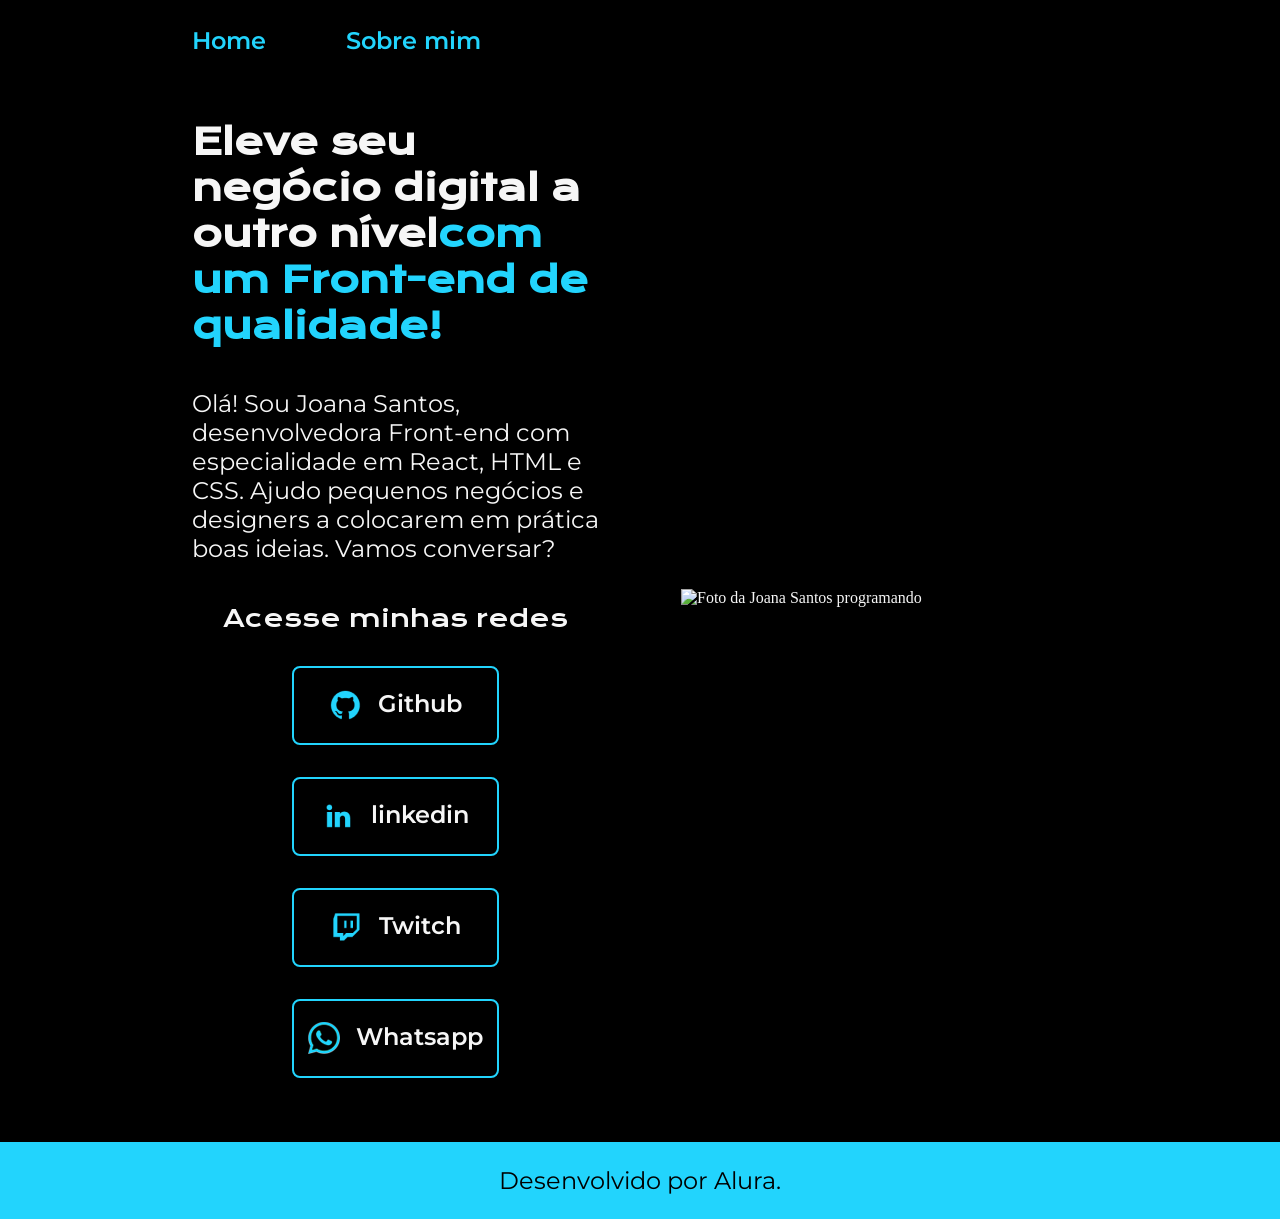
==== index.html @ 97a8e47f "Add files via upload" ====
<!DOCTYPE html>
<html lang="pt-br">

<head>
    <meta charset="UTF-8">
    <meta http-equiv="X-UA-Compatible" content="IE=edge">
    <meta name="viewport" content="width=device-width, initial-scale=1.0">
    <title>Portifolio</title>
    <link rel="stylesheet" href="./styles/style.css">
</head>

<body>
    <header class="cabecalho">
        <nav class="cabecalho__menu">
            <a class="cabecalho__menu__link" href="index.html">Home</a>
            <a class="cabecalho__menu__link" href="about.html">Sobre mim</a>
        </nav>
    </header>
    <main class="apresentacao">
        <section class="apresentacao__conteudo">
            <h1 class="apresentacao__conteudo__titulo">Eleve seu negócio digital a outro nível<strong 
            class="titulo-destaque">com um Front-end de qualidade!
            </strong></h1>
            <p class="apresentacao__conteudo__texto">Olá! Sou Joana Santos, desenvolvedora
            Front-end com especialidade em React, HTML e
            CSS. Ajudo pequenos negócios e designers a
            colocarem em prática boas ideias. Vamos
            conversar?</p>
            <div class="apresentacao__links">
                <h2 class="apresentacao__links__subtitulo">Acesse minhas redes</h2>
                <a class="apresentacao__links__navegacao" href="https://github.com/rafaballerini">
                    <img src="./assets/github.png">
                    Github
                </a>
                <a class="apresentacao__links__navegacao" href="https://linkedin.com/in/rafaellaballerini">
                    <img src="./assets/linkedin.png">
                    linkedin
                </a>
                <a class="apresentacao__links__navegacao" href="https://twitch.tv/guilimadev">
                    <img src="./assets/twitch.png">
                    Twitch
                </a>
                <a class="apresentacao__links__navegacao" href="https://twitch.tv/guilimadev">
                    <img src="./assets/whatsapp.png">
                    Whatsapp
                </a>
            </div>
        </section>
        <img class="apresentacao__imagem" src="./assets/imagem.png" alt="Foto da Joana Santos programando">
    </main>
    <footer class="rodape">
        <p>Desenvolvido por Alura.</p>
    </footer>
</body>

</html>
---- styles/style.css ----
@import url('https://fonts.googleapis.com/css2?family=Krona+One&family=Montserrat:wght@400;600&display=swap');

:root {
    --cor-primaria: #000000;
    --cor-secundaria: #F6F6F6;
    --cor-terciaria: #22D4FD;
    --cor-hover: #272727;

    --fonte-primaria: 'Krona One', sans-serif;
    --fonte-secundaria: 'Montserrat', sans-serif;
}
*{
    margin: 0;
    padding: 0;
}

body{
    box-sizing: border-box;
    background-color: var(--cor-primaria);
    color: var(--cor-secundaria);
}

.cabecalho{
    padding: 2% 0% 0% 15%;
}
.cabecalho__menu{
    display: flex;
    gap: 80px;
}
.cabecalho__menu__link{
    font-family: var(--fonte-secundaria);
    font-size: 1.5rem;
    font-weight: 600;
    color: var(--cor-terciaria);
    text-decoration: none;
}
.apresentacao{
    padding: 5% 15%;
    display: flex;
    align-items: center;
    justify-content: space-between;
    gap: 82px;
}
.apresentacao__conteudo{
    width: 50%;
    display: flex;
    flex-direction: column;
    gap: 40px;
}

.apresentacao__conteudo__titulo{
    font-size: 2.25rem;
    font-family: var(--fonte-primaria);
}
.titulo-destaque{
    color: var(--cor-terciaria);
}
.apresentacao__conteudo__texto{
    font-size: 1.5rem;
    font-family: var(--fonte-secundaria);
}

.apresentacao__links{
    display: flex;
    flex-direction: column;
    justify-content: space-between;
    align-items: center;
    gap: 32px;
}
.apresentacao__links__subtitulo{
    font-family: var(--fonte-primaria);
    font-weight: 400;
    font-size: 1.5rem;
}
.apresentacao__links__navegacao{
    display: flex;
    justify-content: center;
    gap: 16px;
    border: 2px solid var(--cor-terciaria);
    width: 50%;
    text-align: center;
    border-radius: 8px;
    font-size: 1.5rem;
    font-weight: 600;
    padding: 21.5px 0;
    text-decoration: none;
    color: var(--cor-secundaria);
    font-family: var(--fonte-secundaria);
}
.apresentacao__links__navegacao:hover{
    background-color: var(--cor-hover);
}
.apresentacao__imagem{
    width: 50%;
}
.rodape{
    color: var(--cor-primaria);
    background-color: var(--cor-terciaria);
    padding: 24px;
    text-align: center;
    font-family: var(--fonte-secundaria);
    font-size: 1.5rem;
    font-weight: 400;
}

@media (max-width: 1200px) {
    .cabecalho{
         padding: 10%;  
    }
    .cabecalho__menu{
        justify-content: center;
    }
    .apresentacao{
        flex-direction: column-reverse;
        padding: 5%;
    }
    .apresentacao__conteudo{
        width: auto;
    }
}
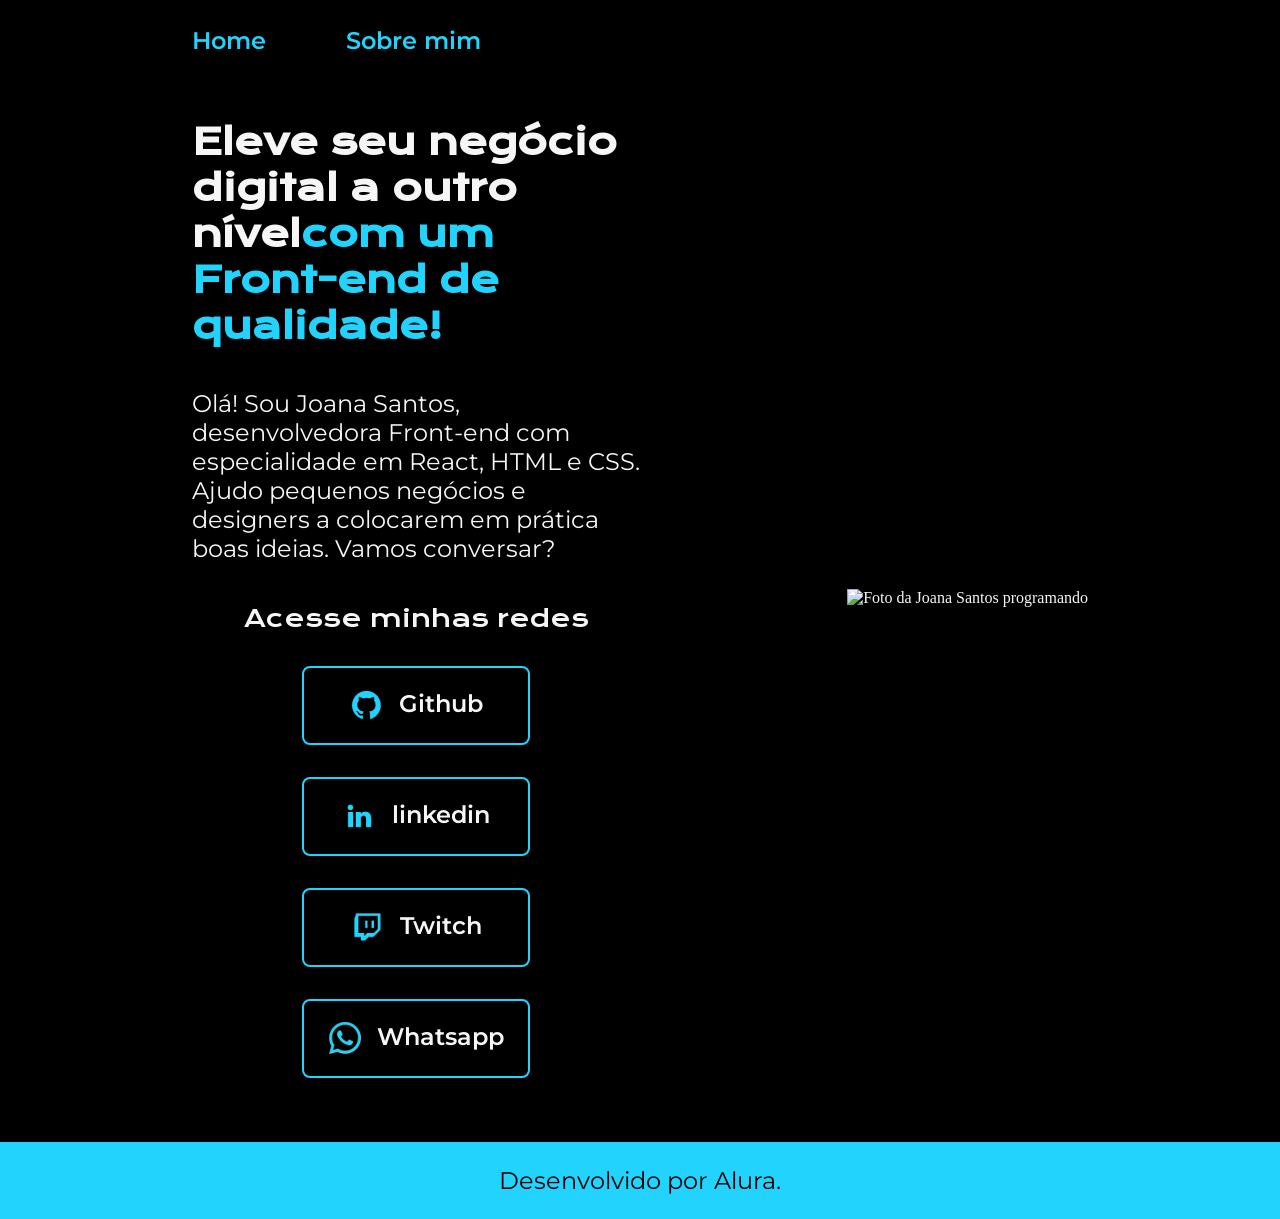
==== commit c7de557f: "Update index.html Teste" ====
--- a/index.html
+++ b/index.html
@@ -46,11 +46,15 @@
                 </a>
             </div>
         </section>
-        <img class="apresentacao__imagem" src="./assets/imagem.png" alt="Foto da Joana Santos programando">
+        <picture>
+            <source media="(max-width: 750px)" srcset="./assets/imagem.png" type="image/png">
+            <source media="(max-width: 1050px)" srcset="./assets/imagem.png" type="image/png">
+            <img class="apresentacao__imagem" src="./assets/imagem.png" alt="Foto da Joana Santos programando">
+        </picture>
     </main>
     <footer class="rodape">
         <p>Desenvolvido por Alura.</p>
     </footer>
 </body>
 
-</html>+</html>
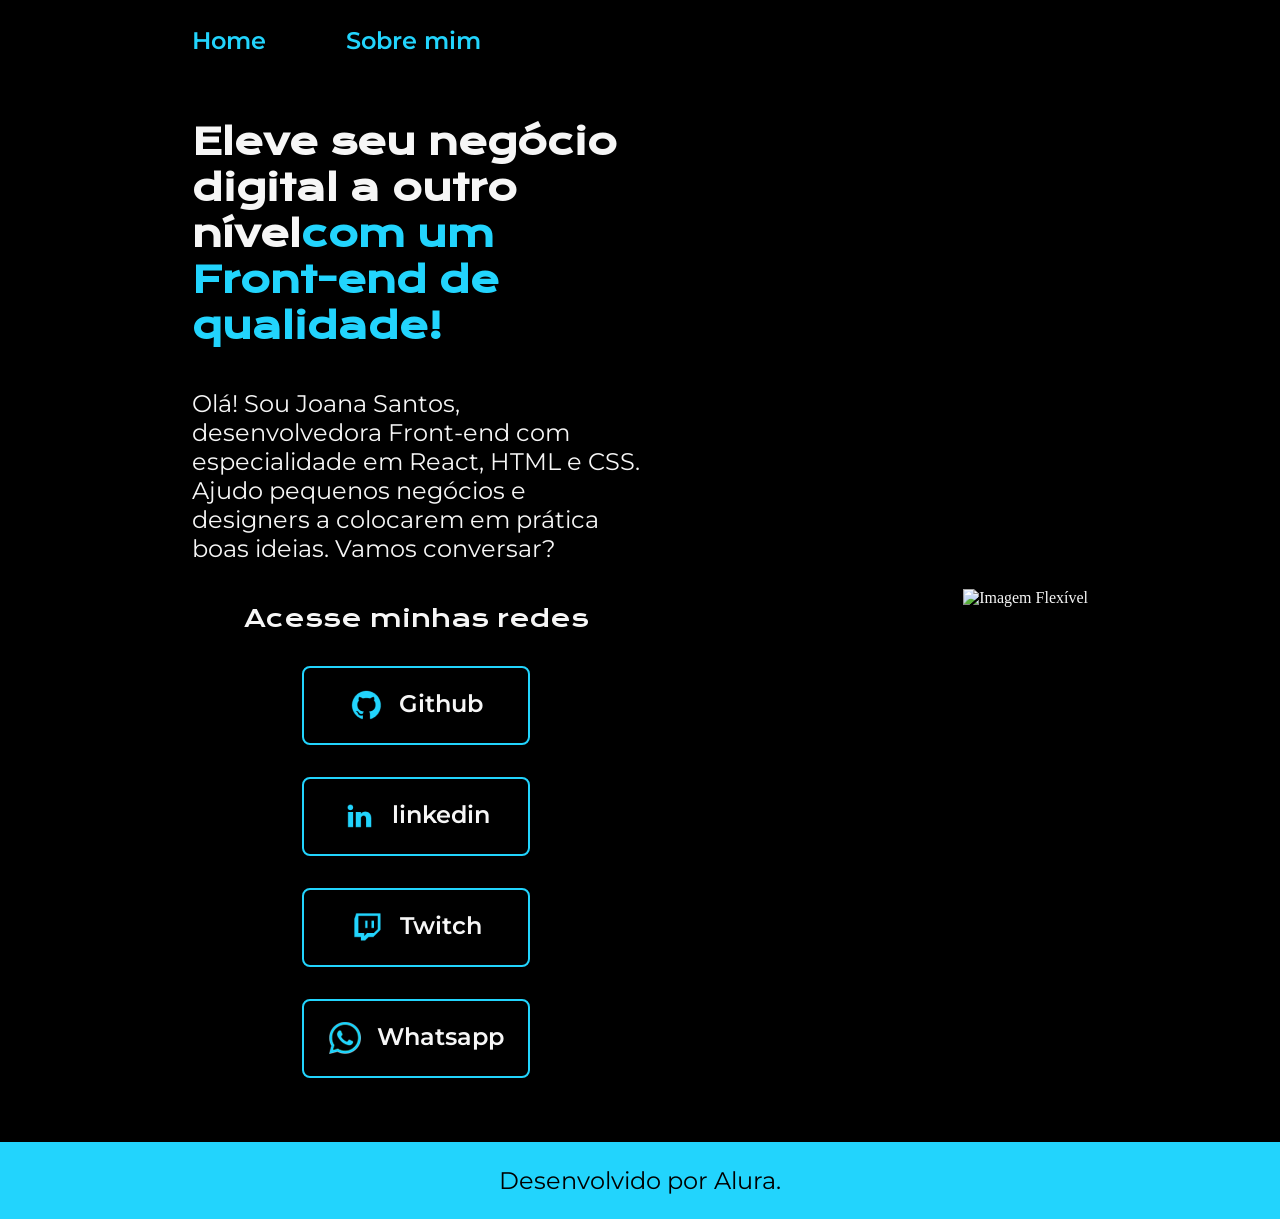
==== commit 3e93c5a1: "Update index.html" ====
--- a/index.html
+++ b/index.html
@@ -49,7 +49,7 @@
         <picture>
             <source media="(max-width: 750px)" srcset="./assets/imagem.png" type="image/png">
             <source media="(max-width: 1050px)" srcset="./assets/imagem.png" type="image/png">
-            <img class="apresentacao__imagem" src="./assets/imagem.png" alt="Foto da Joana Santos programando">
+            <img class="apresentacao__imagem" src="./assets/imagem.png" alt="Imagem Flexível">
         </picture>
     </main>
     <footer class="rodape">
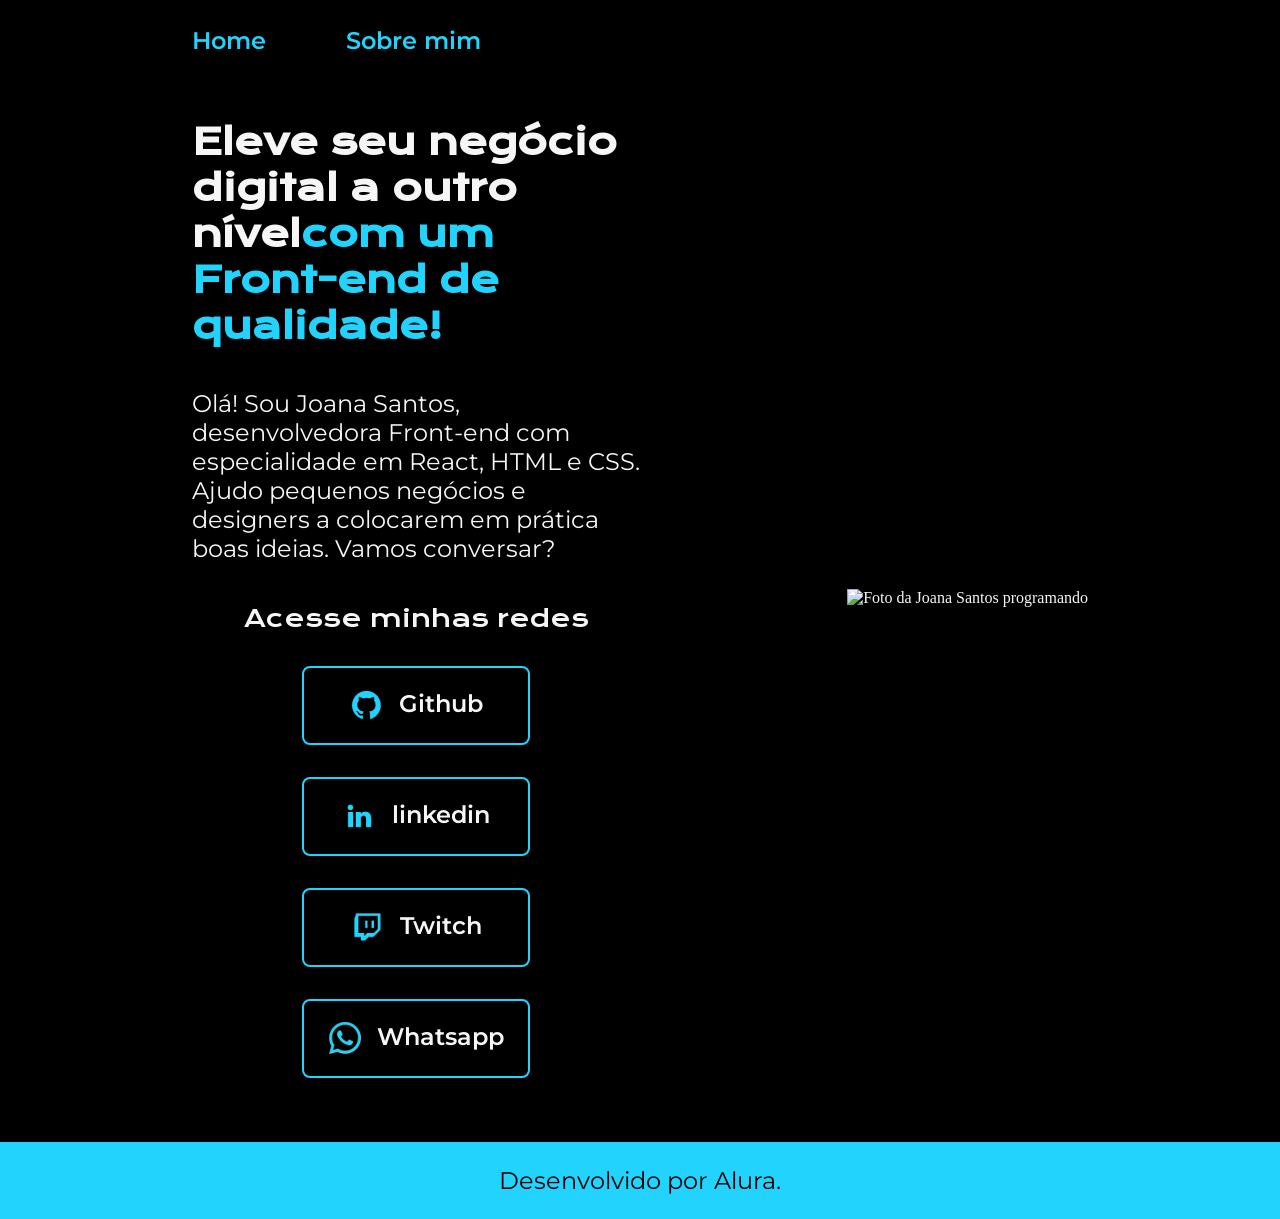
==== commit ae1e4c47: "Update index.html" ====
--- a/index.html
+++ b/index.html
@@ -49,7 +49,7 @@
         <picture>
             <source media="(max-width: 750px)" srcset="./assets/imagem.png" type="image/png">
             <source media="(max-width: 1050px)" srcset="./assets/imagem.png" type="image/png">
-            <img class="apresentacao__imagem" src="./assets/imagem.png" alt="Imagem Flexível">
+            <img class="apresentacao__imagem" src="./assets/imagem.png" alt="Foto da Joana Santos programando">
         </picture>
     </main>
     <footer class="rodape">
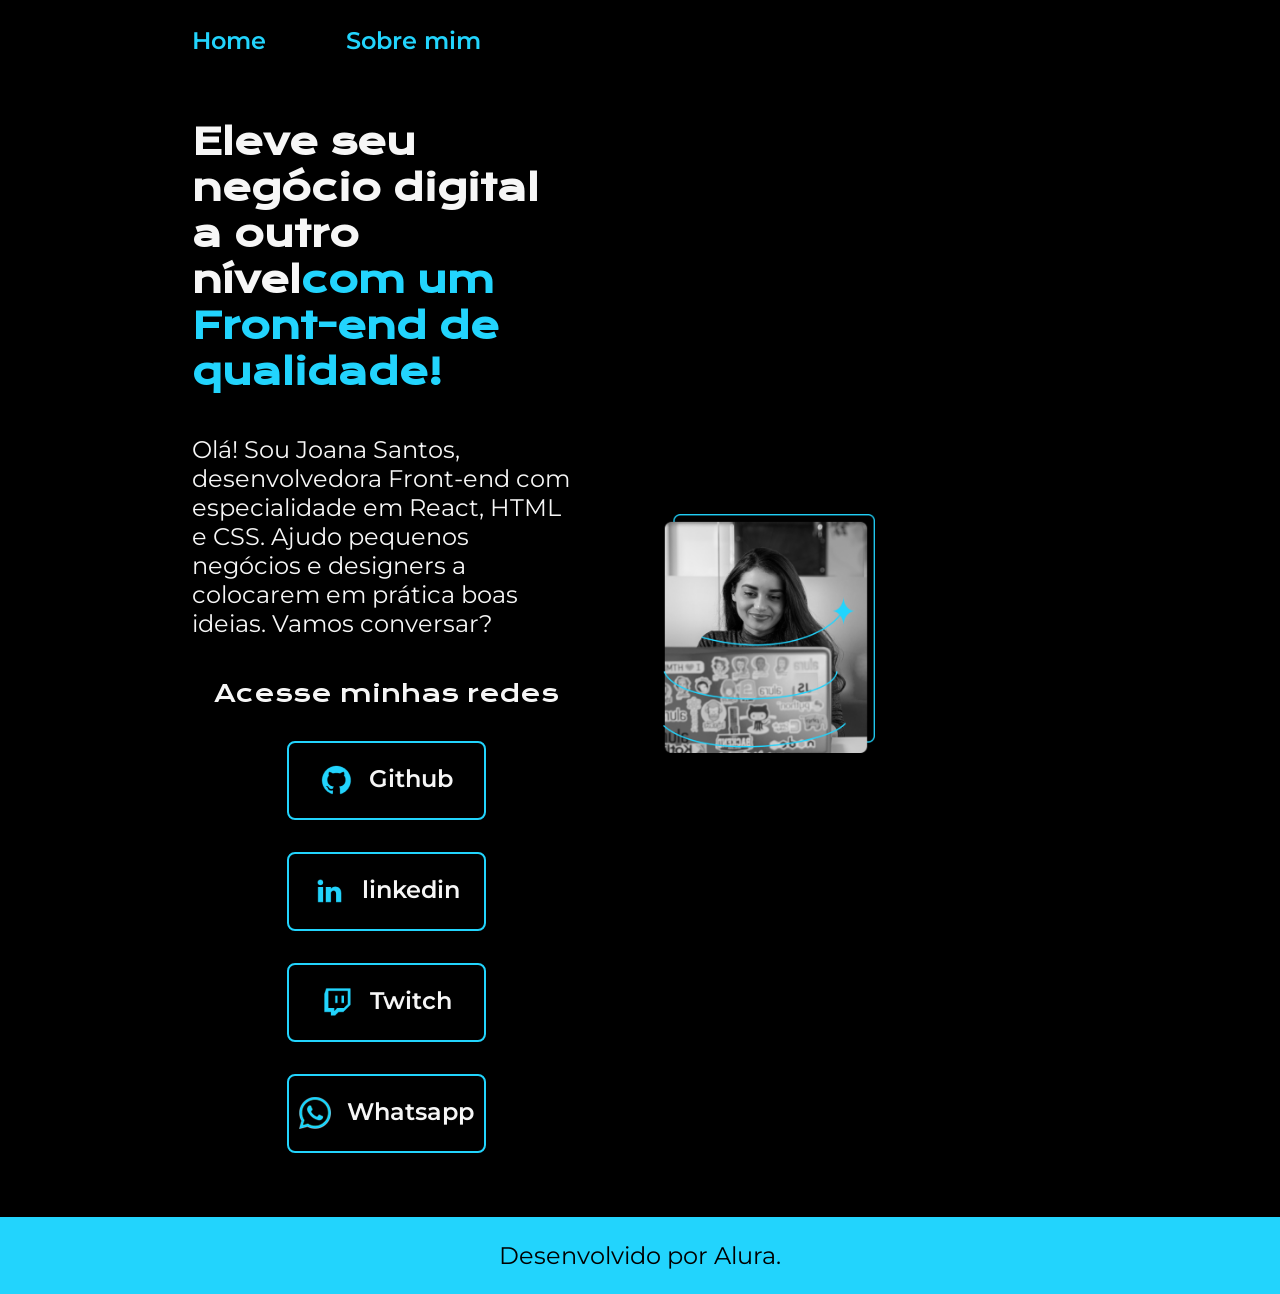
==== commit 9a9b0c98: "Update index.html" ====
--- a/index.html
+++ b/index.html
@@ -49,7 +49,7 @@
         <picture>
             <source media="(max-width: 750px)" srcset="./assets/imagem.png" type="image/png">
             <source media="(max-width: 1050px)" srcset="./assets/imagem.png" type="image/png">
-            <img class="apresentacao__imagem" src="./assets/imagem.png" alt="Foto da Joana Santos programando">
+            <img class="apresentacao__imagem" src="./assets/Imagem.png" alt="Foto da Joana Santos programando">
         </picture>
     </main>
     <footer class="rodape">
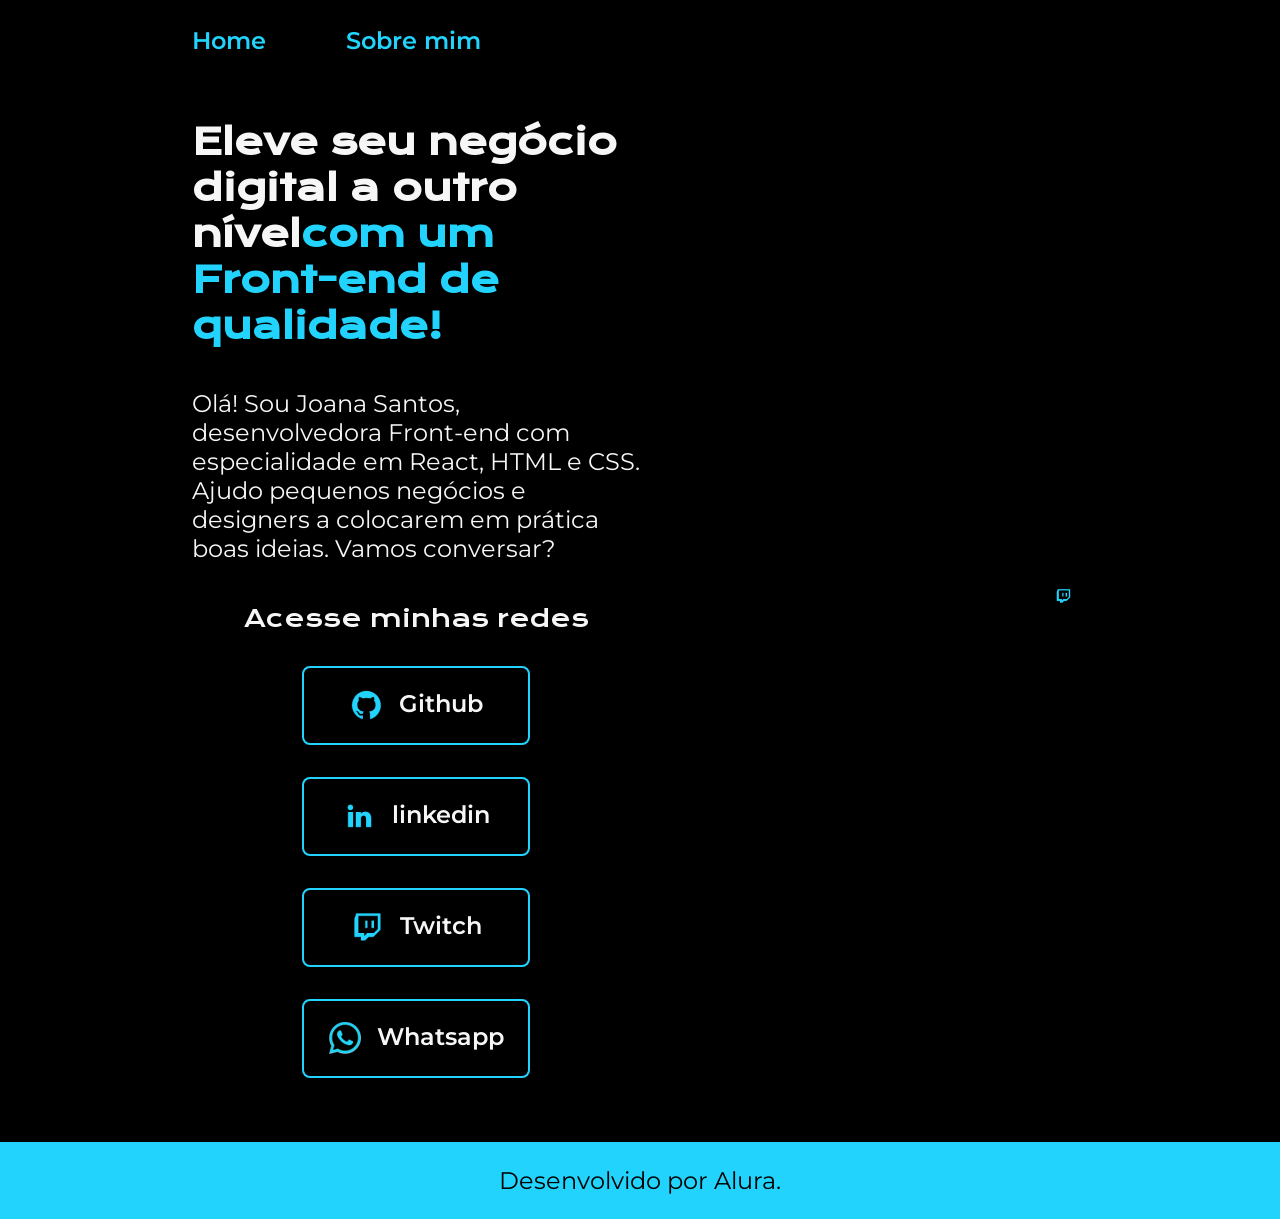
==== commit 06e913d3: "Update index.html" ====
--- a/index.html
+++ b/index.html
@@ -47,9 +47,9 @@
             </div>
         </section>
         <picture>
-            <source media="(max-width: 750px)" srcset="./assets/imagem.png" type="image/png">
-            <source media="(max-width: 1050px)" srcset="./assets/imagem.png" type="image/png">
-            <img class="apresentacao__imagem" src="./assets/Imagem.png" alt="Foto da Joana Santos programando">
+            <source media="(max-width: 750px)" srcset="./assets/twitch.png" type="image/png">
+            <source media="(max-width: 1050px)" srcset="./assets/twitch.png" type="image/png">
+            <img class="apresentacao__imagem" src="./assets/twitch.png" alt="Foto da Joana Santos programando">
         </picture>
     </main>
     <footer class="rodape">
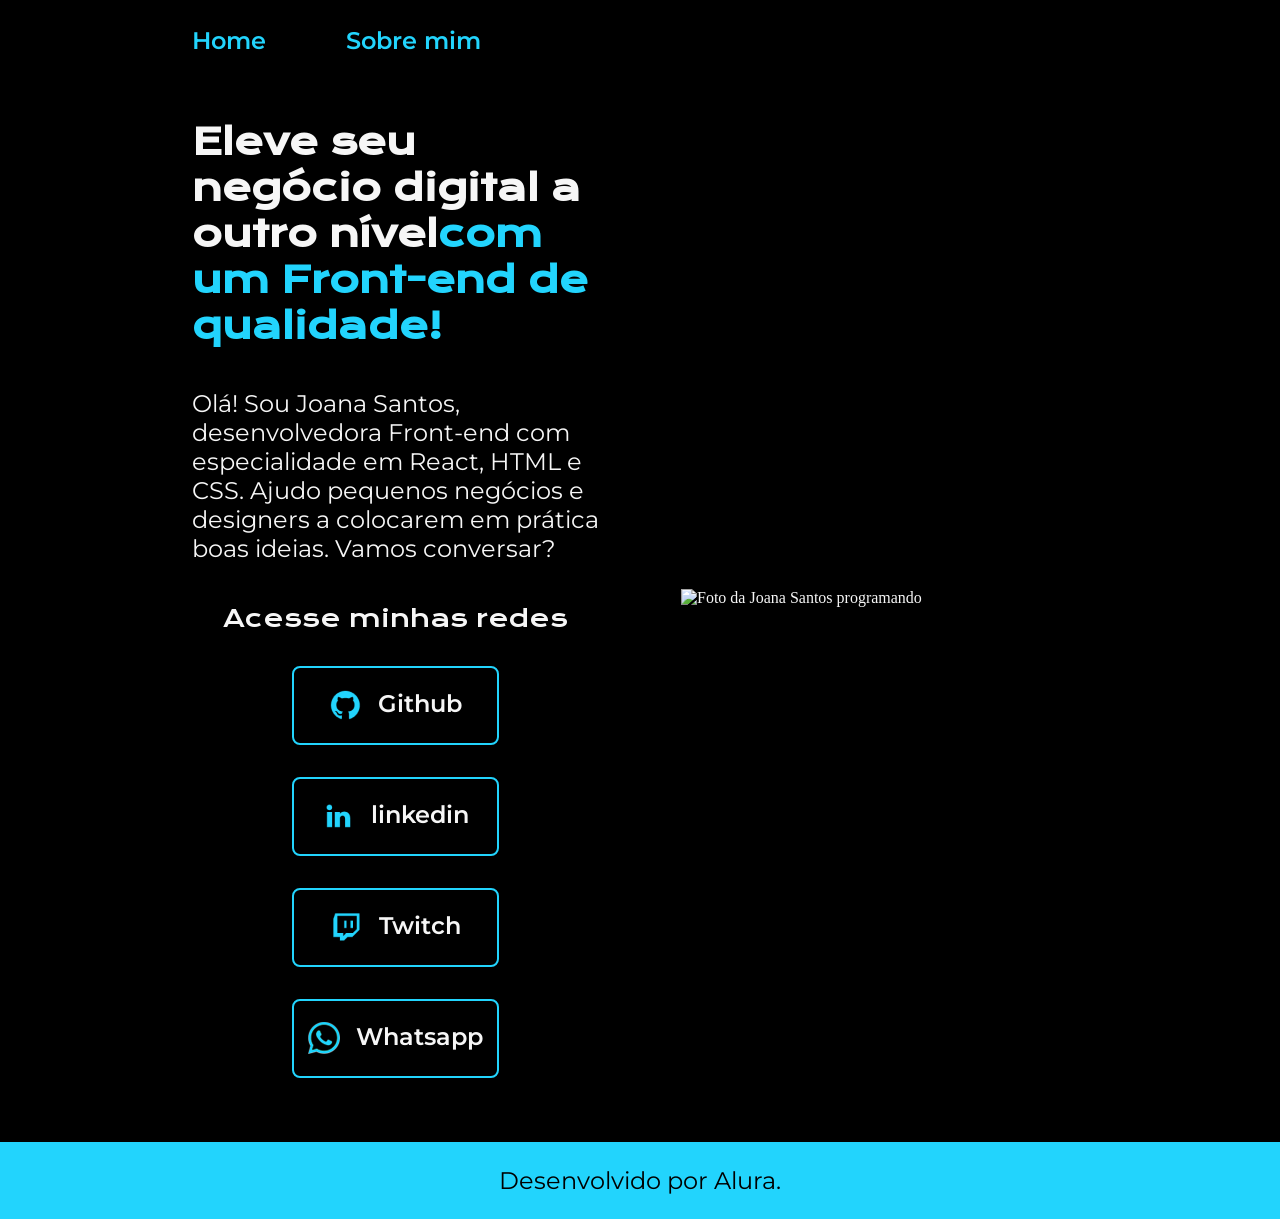
==== commit 29ac95a8: "Update index.html" ====
--- a/index.html
+++ b/index.html
@@ -46,11 +46,7 @@
                 </a>
             </div>
         </section>
-        <picture>
-            <source media="(max-width: 750px)" srcset="./assets/twitch.png" type="image/png">
-            <source media="(max-width: 1050px)" srcset="./assets/twitch.png" type="image/png">
-            <img class="apresentacao__imagem" src="./assets/twitch.png" alt="Foto da Joana Santos programando">
-        </picture>
+        <img class="apresentacao__imagem" src="./assets/imagem.png" alt="Foto da Joana Santos programando">
     </main>
     <footer class="rodape">
         <p>Desenvolvido por Alura.</p>
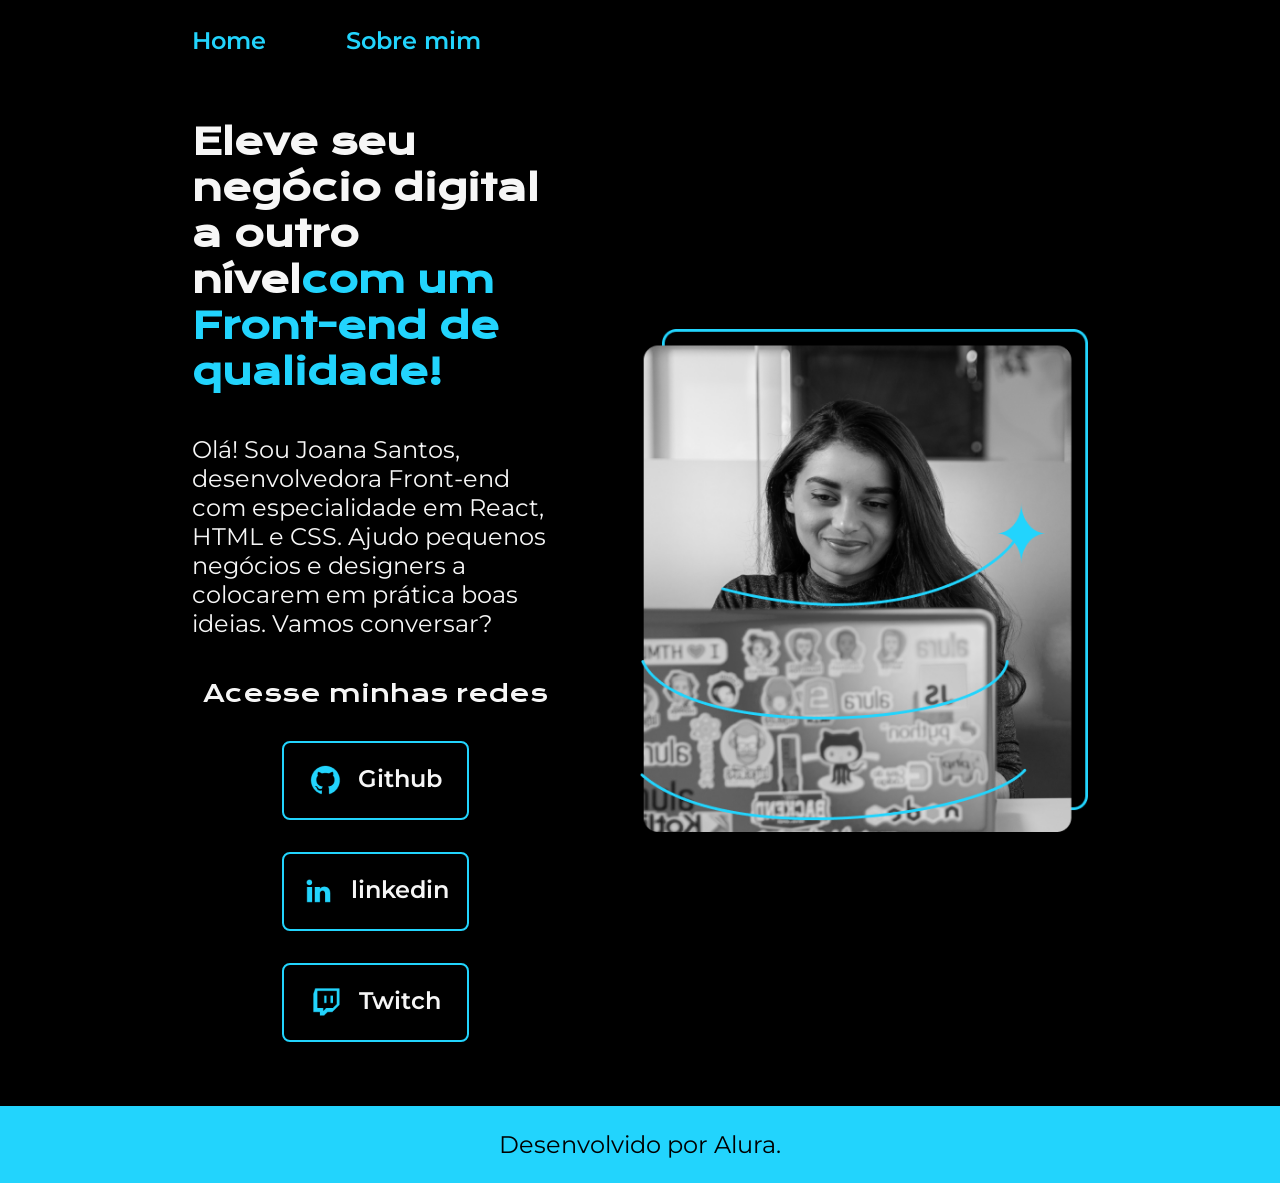
==== commit d4302553: "Add files via upload" ====
--- a/index.html
+++ b/index.html
@@ -40,17 +40,13 @@
                     <img src="./assets/twitch.png">
                     Twitch
                 </a>
-                <a class="apresentacao__links__navegacao" href="https://twitch.tv/guilimadev">
-                    <img src="./assets/whatsapp.png">
-                    Whatsapp
-                </a>
             </div>
         </section>
-        <img class="apresentacao__imagem" src="./assets/imagem.png" alt="Foto da Joana Santos programando">
+        <img class="apresentacao__imagem" src="./assets/Imagem.png" alt="Foto da Joana Santos programando">
     </main>
     <footer class="rodape">
         <p>Desenvolvido por Alura.</p>
     </footer>
 </body>
 
-</html>
+</html>
--- a/styles/style.css
+++ b/styles/style.css
@@ -9,70 +9,79 @@
     --fonte-primaria: 'Krona One', sans-serif;
     --fonte-secundaria: 'Montserrat', sans-serif;
 }
+
 *{
     margin: 0;
     padding: 0;
 }
 
-body{
+body {
     box-sizing: border-box;
     background-color: var(--cor-primaria);
     color: var(--cor-secundaria);
 }
 
-.cabecalho{
+.cabecalho {
     padding: 2% 0% 0% 15%;
 }
-.cabecalho__menu{
+
+.cabecalho__menu {
     display: flex;
     gap: 80px;
 }
-.cabecalho__menu__link{
+
+.cabecalho__menu__link {
     font-family: var(--fonte-secundaria);
     font-size: 1.5rem;
     font-weight: 600;
     color: var(--cor-terciaria);
     text-decoration: none;
 }
-.apresentacao{
+
+.apresentacao {
     padding: 5% 15%;
     display: flex;
     align-items: center;
     justify-content: space-between;
     gap: 82px;
 }
-.apresentacao__conteudo{
+
+.apresentacao__conteudo {
     width: 50%;
     display: flex;
     flex-direction: column;
     gap: 40px;
 }
 
-.apresentacao__conteudo__titulo{
+.apresentacao__conteudo__titulo {
     font-size: 2.25rem;
     font-family: var(--fonte-primaria);
 }
-.titulo-destaque{
+
+.titulo-destaque {
     color: var(--cor-terciaria);
 }
-.apresentacao__conteudo__texto{
+
+.apresentacao__conteudo__texto {
     font-size: 1.5rem;
     font-family: var(--fonte-secundaria);
 }
 
-.apresentacao__links{
+.apresentacao__links {
     display: flex;
     flex-direction: column;
     justify-content: space-between;
     align-items: center;
     gap: 32px;
 }
-.apresentacao__links__subtitulo{
+
+.apresentacao__links__subtitulo {
     font-family: var(--fonte-primaria);
     font-weight: 400;
     font-size: 1.5rem;
 }
-.apresentacao__links__navegacao{
+
+.apresentacao__links__navegacao {
     display: flex;
     justify-content: center;
     gap: 16px;
@@ -87,16 +96,19 @@
     color: var(--cor-secundaria);
     font-family: var(--fonte-secundaria);
 }
-.apresentacao__links__navegacao:hover{
+
+.apresentacao__links__link:hover {
     background-color: var(--cor-hover);
 }
-.apresentacao__imagem{
+
+.apresentacao__imagem {
     width: 50%;
 }
-.rodape{
+
+.rodape {
+    padding: 24px;
     color: var(--cor-primaria);
     background-color: var(--cor-terciaria);
-    padding: 24px;
     text-align: center;
     font-family: var(--fonte-secundaria);
     font-size: 1.5rem;
@@ -104,17 +116,21 @@
 }
 
 @media (max-width: 1200px) {
-    .cabecalho{
-         padding: 10%;  
+    .cabecalho {
+        padding: 10%;
     }
-    .cabecalho__menu{
+
+    .cabecalho__menu {
         justify-content: center;
     }
-    .apresentacao{
+
+    .apresentacao {
         flex-direction: column-reverse;
         padding: 5%;
     }
-    .apresentacao__conteudo{
+
+    .apresentacao__conteudo {
         width: auto;
     }
+
 }
